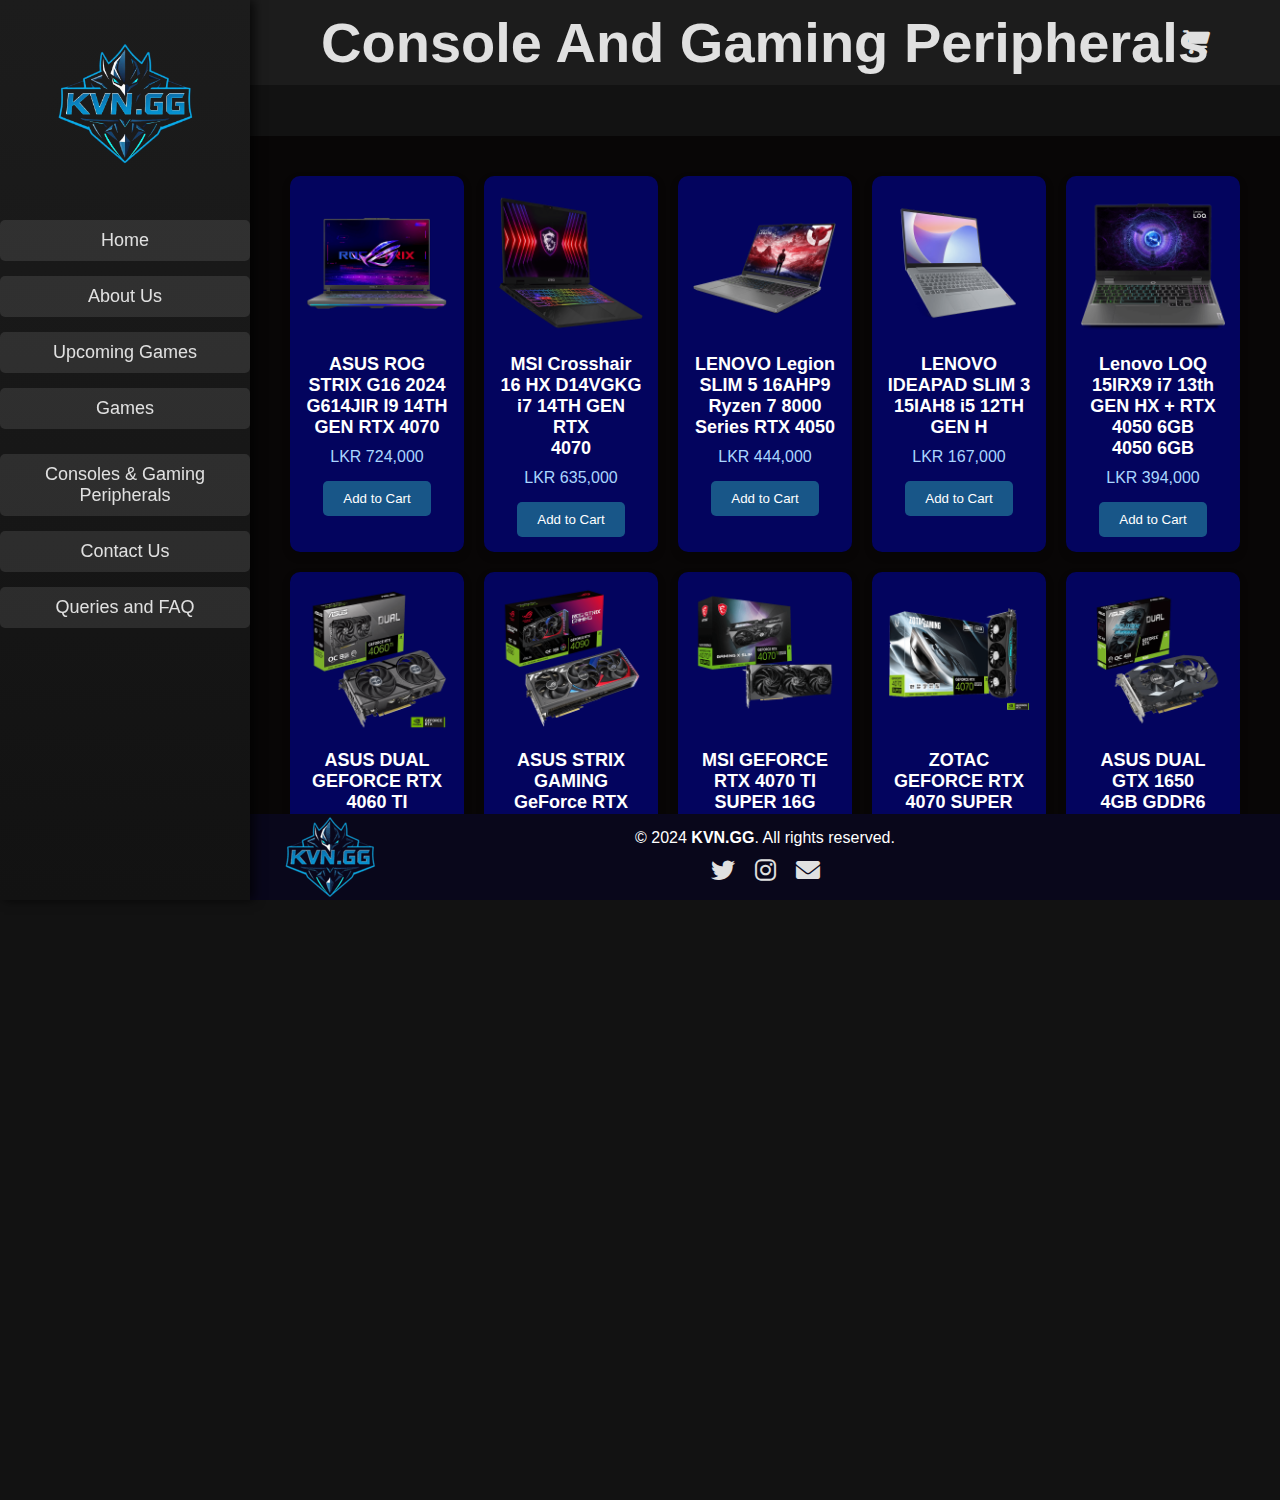
==== consoles.html @ a4bf416b "Add files via upload" ====
<!DOCTYPE html>
<html lang="en">
<head>
    <meta charset="UTF-8">
    <meta name="viewport" content="width=device-width, initial-scale=1.0">
    <title>Console And Gaming Peripherals</title>
    <link rel="stylesheet" href="./css/consoles.css">

    <link rel="stylesheet" href="https://cdnjs.cloudflare.com/ajax/libs/font-awesome/6.0.0-beta3/css/all.min.css">
</head>
<body>

    <div class="nav-container">

        <img src="./images/kvn.gglogo.png" alt="KVN.GG Logo" class="logo">

        <nav>
            <ul class="nav-list">
                <li><a href="index.html">Home</a></li>
                <li><a href="aboutus.html">About Us</a></li>
                <li><a href="upcominggames.html">Upcoming Games</a></li>
                <li>
                    <a href="#games">Games</a>
                    <ul class="dropdown">
                        <li><a href="singleplayergames.html">Single-Player</a></li>
                        <li><a href="multiplayergames.html">Multi-Player</a></li>
                        <li><a href="coopgames.html">CO-OP</a></li>
                    </ul>
                </li>
                <li><a href="consoles.html">Consoles & Gaming Peripherals</a></li>
                <li><a href="contactus.html">Contact Us</a></li>
                <li><a href="faq.html">Queries and FAQ</a></li>
            </ul>
        </nav>

    </div>

    <div class="title-bar">
        <h1>Console And Gaming Peripherals</h1>
        <button class="cart-icon-button">
                <i class="fas fa-shopping-cart"></i> 
            </a>
        </button>
    </div>
    
    <section class="product-section">
        <div class="product-grid">
            <div class="product-card">
                <img src="./images/lap1.png" alt="Product 1" class="product-image">
                <h2 class="product-title">ASUS ROG STRIX G16 2024 G614JIR I9 14TH GEN RTX 4070</h2>
                <p class="product-price">LKR 724,000</p>
                <button class="add-to-cart">Add to Cart</button>
            </div>
            <div class="product-card">
                <img src="./images/lap2.png" alt="Product 2" class="product-image">
                <h2 class="product-title">MSI Crosshair 16 HX D14VGKG i7 14TH GEN RTX<br> 4070</h2>
                <p class="product-price">LKR 635,000</p>
                <button class="add-to-cart">Add to Cart</button>
            </div>
            <div class="product-card">
                <img src="./images/lap3.png" alt="Product 3" class="product-image">
                <h2 class="product-title">LENOVO Legion SLIM 5 16AHP9 Ryzen 7 8000 Series RTX 4050</h2>
                <p class="product-price">LKR 444,000</p>
                <button class="add-to-cart">Add to Cart</button>
            </div>
            <div class="product-card">
                <img src="./images/lap4.png" alt="Product 4" class="product-image">
                <h2 class="product-title">LENOVO IDEAPAD SLIM 3 15IAH8 i5 12TH<br> GEN H</h2>
                <p class="product-price">LKR 167,000</p>
                <button class="add-to-cart">Add to Cart</button>
            </div>
            <div class="product-card">
                <img src="./images/lap5.png" alt="Product 4" class="product-image">
                <h2 class="product-title">Lenovo LOQ 15IRX9 i7 13th GEN HX + RTX 4050 6GB<br> 4050 6GB</h2>
                <p class="product-price">LKR 394,000</p>
                <button class="add-to-cart">Add to Cart</button>
            </div>
            <div class="product-card">
                <img src="./images/vga1.png" alt="Product 4" class="product-image">
                <h2 class="product-title">ASUS DUAL GEFORCE RTX 4060 TI<br> 8GB GDDR6</h2>
                <p class="product-price">LKR 175,000</p>
                <button class="add-to-cart">Add to Cart</button>
            </div>
            <div class="product-card">
                <img src="./images/vga2.png" alt="Product 4" class="product-image">
                <h2 class="product-title">ASUS STRIX GAMING GeForce RTX 4090<br> 24GB GDDR6X</h2>
                <p class="product-price">LKR 999,000</p>
                <button class="add-to-cart">Add to Cart</button>
            </div>
            <div class="product-card">
                <img src="./images/vga3.png" alt="Product 4" class="product-image">
                <h2 class="product-title">MSI GEFORCE RTX 4070 TI SUPER 16G GAMING<br> X SLIM</h2>
                <p class="product-price">LKR 529,000</p>
                <button class="add-to-cart">Add to Cart</button>
            </div>
            <div class="product-card">
                <img src="./images/vga4.png" alt="Product 4" class="product-image">
                <h2 class="product-title">ZOTAC GEFORCE RTX 4070 SUPER TRINITY BLACK EDITION 12GB GDDR6X</h2>
                <p class="product-price">LKR 459,000</p>
                <button class="add-to-cart">Add to Cart</button>
            </div>
            <div class="product-card">
                <img src="./images/vga5.png" alt="Product 4" class="product-image">
                <h2 class="product-title">ASUS DUAL <br> GTX 1650 <br>4GB GDDR6</h2>
                <p class="product-price">LKR 66,000</p>
                <button class="add-to-cart">Add to Cart</button>
            </div>
            
            <div class="product-card">
                <img src="./images/case1.png" alt="Product 4" class="product-image">
                <h2 class="product-title">Gamdias AURA GC1 ELITE Mesh RGB Mid-tower<br> Case</h2>
                <p class="product-price">LKR 14,000</p>
                <button class="add-to-cart">Add to Cart</button>
            </div>
            <div class="product-card">
                <img src="./images/case2.png" alt="Product 4" class="product-image">
                <h2 class="product-title">NZXT H9 FLOW BLACK/WHITE GAMING <br>CASING</h2>
                <p class="product-price">LKR 46,500</p>
                <button class="add-to-cart">Add to Cart</button>
            </div>
            <div class="product-card">
                <img src="./images/case3.png" alt="Product 4" class="product-image">
                <h2 class="product-title">NZXT H7 FLOW RGB WHITE/BLACK GAMING <br>CASING</h2>
                <p class="product-price">LKR 41,000</p>
                <button class="add-to-cart">Add to Cart</button>
            </div>
            
            <div class="product-card">
                <img src="./images/console1.png" alt="Product 4" class="product-image">
                <h2 class="product-title">Playstation 5 PRO 2TB <br>GAMING CONSOLE <br> CFI 7021</h2>
                <p class="product-price">LKR 275,000</p>
                <button class="add-to-cart">Add to Cart</button>
            </div>
            <div class="product-card">
                <img src="./images/console4.png" alt="Product 4" class="product-image">
                <h2 class="product-title">MSI Claw - A1M 14TH GEN ARC Graphics Handheld Console</h2>
                <p class="product-price">LKR 289,000</p>
                <button class="add-to-cart">Add to Cart</button>
            </div>
            
        </div>
        
    </section>

    <footer class="footer">
        <div class="footer-image">
            <img src="./images/kvn.gglogo2.png" alt="Footer Image">
        </div>
        <div class="footer-content">
            <p>&copy; 2024 <strong>KVN.GG</strong>. All rights reserved.</p>
            <div class="footer-icons">
                <a href="https://twitter.com" target="_blank" class="social-icon twitter" aria-label="Twitter">
                    <i class="fab fa-twitter"></i>
                </a>
                <a href="https://instagram.com" target="_blank" class="social-icon instagram" aria-label="Instagram">
                    <i class="fab fa-instagram"></i>
                </a>
                <a href="mailto:email@example.com" class="social-icon email" aria-label="Email">
                    <i class="fas fa-envelope"></i>
                </a>
            </div>
        </div>
    </footer>

</body>
</html>
---- css/consoles.css ----
/* Global Styles */
* {
    margin: 0;
    padding: 0;
    box-sizing: border-box;
}

body, html {
    height: 100%;
    font-family: Arial, sans-serif;
    display: flex;
    flex-direction: column;
    overflow-x: hidden;
    background-color: #121212; 
    color: #E0E0E0; 
}

/* Sidebar Styles */
.nav-container {
    position: fixed;
    top: 0;
    left: 0;
    height: 100%;
    width: 250px;
    background: linear-gradient(180deg, #1c1c1c, #121212); 
    display: flex;
    flex-direction: column;
    justify-content: flex-start;
    align-items: center;
    box-shadow: 4px 0 10px rgba(0, 0, 0, 0.7);
    z-index: 2;
    padding-top: 20px;
    position: fixed;
    height: 100vh;
    overflow-y: auto;
}

.menu-toggle {
    display: none;
}

.logo {
    width: 150px;
    height: auto;
    margin-bottom: 20px;
    margin-top: 10px;
}

/* Navigation List */
nav {
    width: 100%;
}

.nav-list {
    list-style-type: none;
    text-align: center;
    padding-top: 20px;
    margin-bottom: 20px;
}

.nav-list li {
    margin-bottom: 15px;
    position: relative;
}

.nav-list a {
    text-decoration: none;
    color: #E0E0E0;
    font-size: 18px;
    padding: 10px 15px;
    display: block;
    border-radius: 5px;
    background-color: rgba(255, 255, 255, 0.1);
    transition: background-color 0.3s, transform 0.2s;
}

.nav-list a:hover {
    background-color: rgba(255, 255, 255, 0.2);
    transform: translateX(5px);
}

/* Dropdown Menu */
.dropdown {
    margin-top: 10px;
    max-height: 0;
    overflow: hidden;
    transition: max-height 0.5s ease-in-out, opacity 0.5s ease-in-out;
    opacity: 0;
}

.dropdown li {
    margin-bottom: 10px;
}

.dropdown a {
    font-size: 16px;
    padding: 8px 15px;
    background-color: rgba(255, 255, 255, 0.1);
    border-radius: 5px;
}

.nav-list li:hover .dropdown {
    max-height: 500px;
    opacity: 1;
}
.title-bar {
    display: flex; 
    justify-content: center; 
    align-items: center; 
    margin-left: 250px; 
    width: calc(100% - 250px); 
    background-color: #1c1c1c;
    color: #E0E0E0;
    padding: 10px 20px; 
    font-size: 28px;
    font-weight: bold;
    animation: slideInFromTop 0.5s ease-out, fadeIn 1s ease-out; 
    position: relative; /* Position relative for the buttons */
}

/* Title Text */
.title-text {
    margin: 0; 
    font-size: 50px; 
    white-space: nowrap; 
    overflow: hidden; 
    text-overflow: ellipsis; 
    flex: 1; 
    text-align: center; 
    opacity: 0; 
    animation: fadeInText 1s ease-out 0.2s forwards; 
}

/* Auth Buttons Container */
.auth-buttons {
    position: absolute; 
    right: 20px; 
    display: flex; 
    gap: 10px; 
    opacity: 0; 
    animation: fadeInButtons 1s ease-out 0.5s forwards; /* Animation for buttons */
}

/* Button Styles */
.auth-buttons button {
    padding: 8px 15px;
    border: none;
    border-radius: 5px;
    font-size: 16px;
    font-weight: bold;
    cursor: pointer;
    transition: background-color 0.3s, color 0.3s;
}

/* Sign In Button */
.auth-buttons .sign-in {
    background-color: #E0E0E0;
    color: #1c1c1c;
}

.auth-buttons .sign-in:hover {
    background-color: #d4d4d4;
    color: #121212;
}

/* Sign Up Button */
.auth-buttons .sign-up {
    background-color: #1da1f2; /* Twitter Blue */
    color: #ffffff;
}

.auth-buttons .sign-up:hover {
    background-color: #4ca0f7;
}

/* Animations */
@keyframes slideInFromTop {
    from {
        transform: translateY(-100%);
        opacity: 0;
    }
    to {
        transform: translateY(0);
        opacity: 1;
    }
}

@keyframes fadeIn {
    from {
        opacity: 0;
    }
    to {
        opacity: 1;
    }
}

@keyframes fadeInText {
    from {
        opacity: 0;
        transform: translateY(-20px);
    }
    to {
        opacity: 1;
        transform: translateY(0);
    }
}

@keyframes fadeInButtons {
    from {
        opacity: 0;
        transform: translateX(-20px);
    }
    to {
        opacity: 1;
        transform: translateX(0);
    }
}


.cart-icon-button {
    position: absolute; 
    top: 50%; 
    right: 70px; 
    transform: translateY(-50%); 
    background-color: transparent;
    color: #E0E0E0;
    font-size: 24px;
    border: none;
    cursor: pointer;
    z-index: 10;
}


.cart-icon-button:hover {
    color: #4787d1;
}


.cart-icon-button .badge {
    background-color: #ff4d4d;
    color: #ffffff;
    font-size: 12px;
    border-radius: 50%;
    padding: 5px 10px;
    position: absolute;
    top: -5px;
    right: -10px;
}

.product-section {
    margin-top: 4%;
    margin-bottom: 95px;
    padding: 20px;
    background-color: #080606;
    color: #e0e0e0;
}

.product-grid {
    display: grid;
    grid-template-columns: repeat(5, 1fr);
    gap: 20px; 
    margin-left: 270px; 
    margin-right: 20px; 
    max-width: calc(100% - 270px); 
    padding: 20px 0;
}
.product-card {
    background-color: #03045e;
    padding: 15px;
    border-radius: 10px;
    text-align: center;
    box-shadow: 0 4px 8px rgba(0, 0, 0, 0.2);
    transition: transform 0.3s, box-shadow 0.3s;
}

.product-card:hover {
    transform: translateY(-5px);
    box-shadow: 0 6px 12px rgba(211, 37, 6, 0.897);
}

.product-image {
    width: 100%;
    max-height: 200px;
    object-fit: contain;
    margin-bottom: 15px;
}

.product-title {
    font-size: 18px;
    font-weight: bold;
    margin-bottom: 10px;
    color: #ffffff;
}

.product-price {
    font-size: 16px;
    margin-bottom: 15px;
    color: #aad6ff;
}

.add-to-cart {
    background-color: #185688;
    color: #ffffff;
    padding: 10px 20px;
    border: none;
    border-radius: 5px;
    cursor: pointer;
    transition: background-color 0.3s;
}

.add-to-cart:hover {
    background-color: #4787d1;
}

/* First Two Images in Grid Layout */
.article-photos a:nth-child(-n+2) {
    grid-column: span 2;
    grid-row: span 2;
    display: block;
    text-align: center;
}

.article-photos a:nth-child(-n+2) img {
    width: 100%;
    max-height: 300px;
    object-fit: cover;
}


.footer {
    background-color: rgb(9, 7, 27);
    color: #ffffff;
    text-align: center;
    padding: 15px 0;
    width: calc(100% - 250px); 
    position: fixed; 
    bottom: 0; 
    left: 250px; 
    z-index: 1; 
    display: flex;
    justify-content: center; 
    align-items: center; 
}

/* Footer Content Styles */
.footer-content {
    display: flex;
    flex-direction: column;
    align-items: center;
    justify-content: center;
    text-align: center;
    width: 100%; 
    padding-left: 0; 
}

/* Footer Image - Positioned to the left corner */
.footer-image {
    position: absolute;
    margin-bottom: 7px;
    margin-left: 20px;
    left: 10px;  /* Aligns the image fully to the left */
    bottom: 10px; 
    width: 75px; 
    height: 75px; 
    object-fit: contain; 
}

.footer p {
    margin-bottom: 10px;
    text-align: center; 
}

.footer-icons {
    display: flex;
    justify-content: center;
    gap: 20px;
}

/* Social icon styles */
.social-icon {
    color: #E0E0E0; /* Light social icon color */
    font-size: 24px;
    text-decoration: none;
}

.social-icon:hover {
    color: #1da1f2; /* Blue */
}

.social-icon.instagram:hover {
    color: #c32aa3; /*  Purple */
}

.social-icon.email:hover {
    color: #d44638; /* Red */
}

body, html {
    height: 100%;
    font-family: Arial, sans-serif;
    display: flex;
    flex-direction: column;
    overflow-x: hidden;
    background-color: #121212; 
    color: #E0E0E0;
}

@media (max-width: 768px) {

    .nav-container {
        width: 100%;
        height: auto;
        position: static;
        padding-top: 10px;
    }

    

    .nav-list {
        display: block;
        padding: 0;
        margin: 0;
    }

    .nav-list li {
        margin-bottom: 15px;
        text-align: center;
    }

    .nav-list a {
        display: block;
        width: 100%;
        padding: 10px 0;
        font-size: 18px;
    }


    .title-bar {
        display: none;
    }


    .product-grid {
        margin-left: 0;
        margin-right: 0;
        max-width: 100%;
        grid-template-columns: repeat(2, 1fr);
    }

    .footer {
        width: 100%;
        left: 0;
    }
}
@media (max-width: 768px) {

    .nav-container {
        width: 100%;
        height: auto;
        position: static;
        padding-top: 10px;
    }


    .nav-list {
        display: block;
        padding: 0;
        margin: 0;
    }

    .nav-list li {
        margin-bottom: 15px;
        text-align: center;
    }

    .nav-list a {
        display: block;
        width: 100%;
        padding: 10px 0;
        font-size: 18px;
    }


.title-bar {
    display: flex; 
    justify-content: center; 
    align-items: center; 
    margin-left: 250px; 
    width: calc(100% - 250px);
    background-color: #1c1c1c;
    color: #E0E0E0;
    padding: 10px 20px; 
    font-size: 28px;
    font-weight: bold;
    position: relative;
    transition: margin-left 0.3s ease-in-out;
}


@media (max-width: 768px) {

    .nav-container {
        position: fixed;
        top: 0;
        left: 0;
        height: 50vh; 
        width: 250px;
        background: linear-gradient(180deg, #1c1c1c, #121212); 
        display: flex;
        flex-direction: column;
        justify-content: flex-start;
        align-items: center;
        box-shadow: 4px 0 10px rgba(0, 0, 0, 0.7);
        z-index: 2;
        padding-top: 20px;
        overflow-y: auto; 
        transition: left 0.3s ease-in-out;
    }
    .title-bar {
        display: flex;
        justify-content: center;
        align-items: center;
        margin-left: 250px;
        width: calc(100% - 250px);
        background-color: #1c1c1c;
        color: #E0E0E0;
        padding: 10px 20px;
        font-size: 28px;
        font-weight: bold;
        position: relative;
        z-index: 1;
        transition: margin-left 0.3s ease-in-out;
    }
    .menu-toggle {
        display: block;
        position: absolute;
        top: 15px;
        left: 15px;
        font-size: 30px;
        color: #E0E0E0;
        cursor: pointer;
    }

}
@media (max-width: 768px) {
    
    .nav-container {
        width: 100%;
        height: 50vh; 
        position: static;
        padding-top: 10px;
    }


    .title-bar {
        margin-left: 0;
        width: 100%;
        background-color: #1c1c1c;
        color: #E0E0E0;
        padding: 10px 20px;
        font-size: 24px; 
        font-weight: bold;
        position: relative;
    }

    .product-grid {
        margin-left: 0;
        margin-right: 0;
        max-width: 100%;
        grid-template-columns: repeat(2, 1fr); 
        height: 100%;
        overflow-y: auto; 
    }

    .product-section {
        margin-top: 10px;
        padding: 20px;
        background-color: #080606;
        color: #e0e0e0;
        height: calc(100vh - 50vh - 60px); 
    }
}
    .footer {
        width: 100%;
        left: 0;
    }

    
    body {
        overflow-y: auto;
    }

 
    .article-photos a:nth-child(-n+2) {
        grid-column: span 1; 
        grid-row: span 1;
    }
}
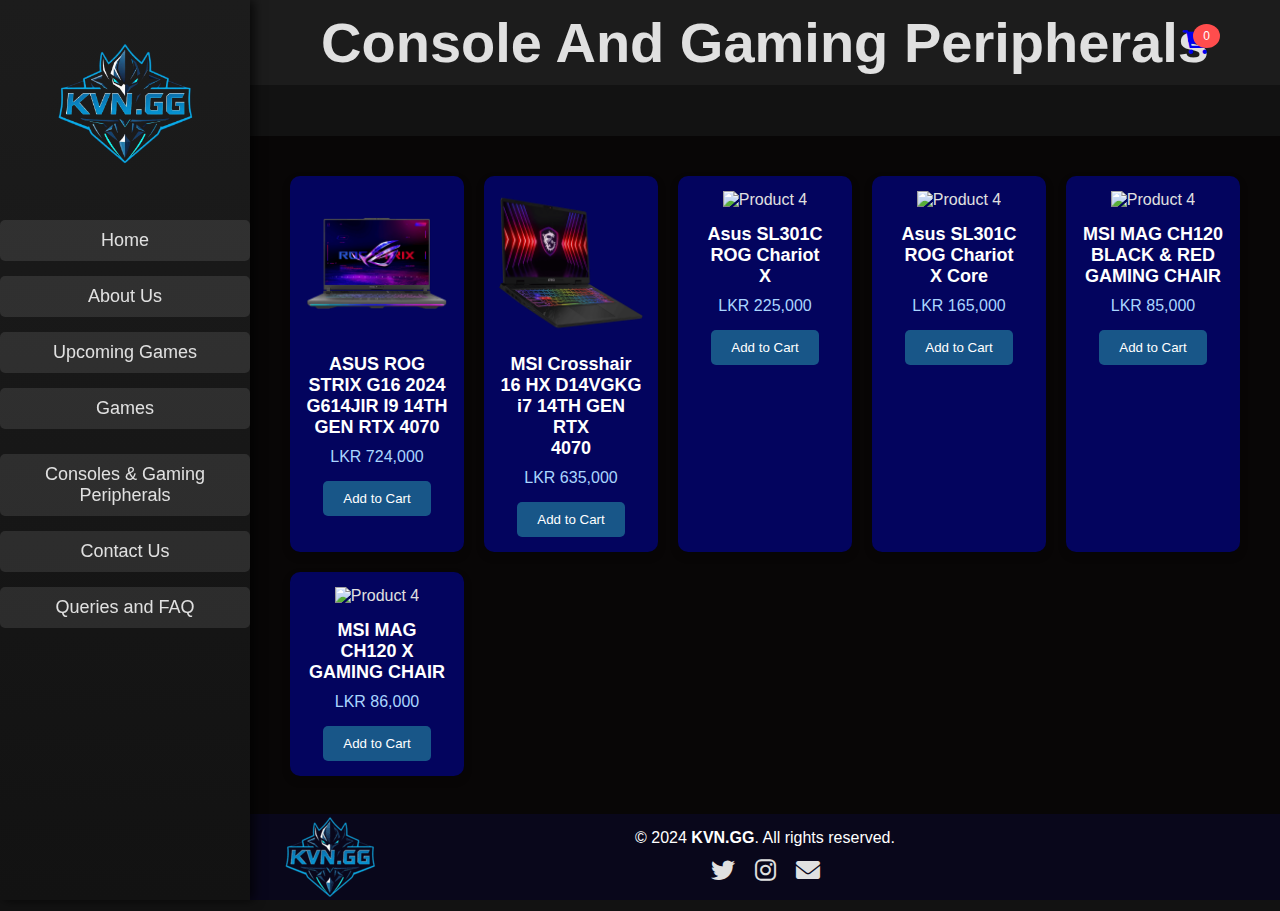
==== commit 2e3c044a: "Update consoles.html" ====
--- a/consoles.html
+++ b/consoles.html
@@ -4,19 +4,26 @@
     <meta charset="UTF-8">
     <meta name="viewport" content="width=device-width, initial-scale=1.0">
     <title>Console And Gaming Peripherals</title>
-    <link rel="stylesheet" href="./css/consoles.css">
+    <link rel="stylesheet" href="css/consoles.css">
 
     <link rel="stylesheet" href="https://cdnjs.cloudflare.com/ajax/libs/font-awesome/6.0.0-beta3/css/all.min.css">
 </head>
 <body>
 
+    <input type="checkbox" id="menu-toggle" class="menu-toggle">
+    <label for="menu-toggle" class="hamburger-menu" aria-label="Toggle menu">
+        <span></span>
+        <span></span>
+        <span></span>
+    </label>
+
     <div class="nav-container">
 
-        <img src="./images/kvn.gglogo.png" alt="KVN.GG Logo" class="logo">
+        <img src="images/kvn.gglogo.png" alt="KVN.GG Logo" class="logo">
 
         <nav>
             <ul class="nav-list">
-                <li><a href="index.html">Home</a></li>
+                <li><a href="home.html">Home</a></li>
                 <li><a href="aboutus.html">About Us</a></li>
                 <li><a href="upcominggames.html">Upcoming Games</a></li>
                 <li>
@@ -38,7 +45,9 @@
     <div class="title-bar">
         <h1>Console And Gaming Peripherals</h1>
         <button class="cart-icon-button">
+            <a href="cart.html">
                 <i class="fas fa-shopping-cart"></i> 
+                <span class="badge">0</span> 
             </a>
         </button>
     </div>
@@ -46,105 +55,47 @@
     <section class="product-section">
         <div class="product-grid">
             <div class="product-card">
-                <img src="./images/lap1.png" alt="Product 1" class="product-image">
+                <img src="images/lap1.png" alt="Product 1" class="product-image">
                 <h2 class="product-title">ASUS ROG STRIX G16 2024 G614JIR I9 14TH GEN RTX 4070</h2>
                 <p class="product-price">LKR 724,000</p>
                 <button class="add-to-cart">Add to Cart</button>
             </div>
             <div class="product-card">
-                <img src="./images/lap2.png" alt="Product 2" class="product-image">
+                <img src="images/lap2.png" alt="Product 2" class="product-image">
                 <h2 class="product-title">MSI Crosshair 16 HX D14VGKG i7 14TH GEN RTX<br> 4070</h2>
                 <p class="product-price">LKR 635,000</p>
                 <button class="add-to-cart">Add to Cart</button>
             </div>
             <div class="product-card">
-                <img src="./images/lap3.png" alt="Product 3" class="product-image">
-                <h2 class="product-title">LENOVO Legion SLIM 5 16AHP9 Ryzen 7 8000 Series RTX 4050</h2>
-                <p class="product-price">LKR 444,000</p>
+                <img src="images/chair2.png" alt="Product 4" class="product-image">
+                <h2 class="product-title">Asus SL301C <br> ROG Chariot <br> X</h2>
+                <p class="product-price">LKR 225,000</p>
+                <button class="add-to-cart">Add to Cart</button>
+            </div> <div class="product-card">
+                <img src="images/chair3.png" alt="Product 4" class="product-image">
+                <h2 class="product-title">Asus SL301C <br> ROG Chariot <br> X Core</h2>
+                <p class="product-price">LKR 165,000</p>
                 <button class="add-to-cart">Add to Cart</button>
             </div>
             <div class="product-card">
-                <img src="./images/lap4.png" alt="Product 4" class="product-image">
-                <h2 class="product-title">LENOVO IDEAPAD SLIM 3 15IAH8 i5 12TH<br> GEN H</h2>
-                <p class="product-price">LKR 167,000</p>
+                <img src="images/chair4.png" alt="Product 4" class="product-image">
+                <h2 class="product-title">MSI MAG CH120 <br> BLACK & RED <br>GAMING CHAIR</h2>
+                <p class="product-price">LKR 85,000</p>
                 <button class="add-to-cart">Add to Cart</button>
             </div>
             <div class="product-card">
-                <img src="./images/lap5.png" alt="Product 4" class="product-image">
-                <h2 class="product-title">Lenovo LOQ 15IRX9 i7 13th GEN HX + RTX 4050 6GB<br> 4050 6GB</h2>
-                <p class="product-price">LKR 394,000</p>
+                <img src="images/chair5.png" alt="Product 4" class="product-image">
+                <h2 class="product-title"> MSI MAG <br> CH120 X <br>GAMING CHAIR</h2>
+                <p class="product-price">LKR 86,000</p>
                 <button class="add-to-cart">Add to Cart</button>
             </div>
-            <div class="product-card">
-                <img src="./images/vga1.png" alt="Product 4" class="product-image">
-                <h2 class="product-title">ASUS DUAL GEFORCE RTX 4060 TI<br> 8GB GDDR6</h2>
-                <p class="product-price">LKR 175,000</p>
-                <button class="add-to-cart">Add to Cart</button>
-            </div>
-            <div class="product-card">
-                <img src="./images/vga2.png" alt="Product 4" class="product-image">
-                <h2 class="product-title">ASUS STRIX GAMING GeForce RTX 4090<br> 24GB GDDR6X</h2>
-                <p class="product-price">LKR 999,000</p>
-                <button class="add-to-cart">Add to Cart</button>
-            </div>
-            <div class="product-card">
-                <img src="./images/vga3.png" alt="Product 4" class="product-image">
-                <h2 class="product-title">MSI GEFORCE RTX 4070 TI SUPER 16G GAMING<br> X SLIM</h2>
-                <p class="product-price">LKR 529,000</p>
-                <button class="add-to-cart">Add to Cart</button>
-            </div>
-            <div class="product-card">
-                <img src="./images/vga4.png" alt="Product 4" class="product-image">
-                <h2 class="product-title">ZOTAC GEFORCE RTX 4070 SUPER TRINITY BLACK EDITION 12GB GDDR6X</h2>
-                <p class="product-price">LKR 459,000</p>
-                <button class="add-to-cart">Add to Cart</button>
-            </div>
-            <div class="product-card">
-                <img src="./images/vga5.png" alt="Product 4" class="product-image">
-                <h2 class="product-title">ASUS DUAL <br> GTX 1650 <br>4GB GDDR6</h2>
-                <p class="product-price">LKR 66,000</p>
-                <button class="add-to-cart">Add to Cart</button>
-            </div>
-            
-            <div class="product-card">
-                <img src="./images/case1.png" alt="Product 4" class="product-image">
-                <h2 class="product-title">Gamdias AURA GC1 ELITE Mesh RGB Mid-tower<br> Case</h2>
-                <p class="product-price">LKR 14,000</p>
-                <button class="add-to-cart">Add to Cart</button>
-            </div>
-            <div class="product-card">
-                <img src="./images/case2.png" alt="Product 4" class="product-image">
-                <h2 class="product-title">NZXT H9 FLOW BLACK/WHITE GAMING <br>CASING</h2>
-                <p class="product-price">LKR 46,500</p>
-                <button class="add-to-cart">Add to Cart</button>
-            </div>
-            <div class="product-card">
-                <img src="./images/case3.png" alt="Product 4" class="product-image">
-                <h2 class="product-title">NZXT H7 FLOW RGB WHITE/BLACK GAMING <br>CASING</h2>
-                <p class="product-price">LKR 41,000</p>
-                <button class="add-to-cart">Add to Cart</button>
-            </div>
-            
-            <div class="product-card">
-                <img src="./images/console1.png" alt="Product 4" class="product-image">
-                <h2 class="product-title">Playstation 5 PRO 2TB <br>GAMING CONSOLE <br> CFI 7021</h2>
-                <p class="product-price">LKR 275,000</p>
-                <button class="add-to-cart">Add to Cart</button>
-            </div>
-            <div class="product-card">
-                <img src="./images/console4.png" alt="Product 4" class="product-image">
-                <h2 class="product-title">MSI Claw - A1M 14TH GEN ARC Graphics Handheld Console</h2>
-                <p class="product-price">LKR 289,000</p>
-                <button class="add-to-cart">Add to Cart</button>
-            </div>
-            
         </div>
         
     </section>
 
     <footer class="footer">
         <div class="footer-image">
-            <img src="./images/kvn.gglogo2.png" alt="Footer Image">
+            <img src="images/kvn.gglogo2.png" alt="Footer Image">
         </div>
         <div class="footer-content">
             <p>&copy; 2024 <strong>KVN.GG</strong>. All rights reserved.</p>
@@ -161,6 +112,6 @@
             </div>
         </div>
     </footer>
-
+    <script src="js/cart.js"></script> 
 </body>
-</html>+</html>
